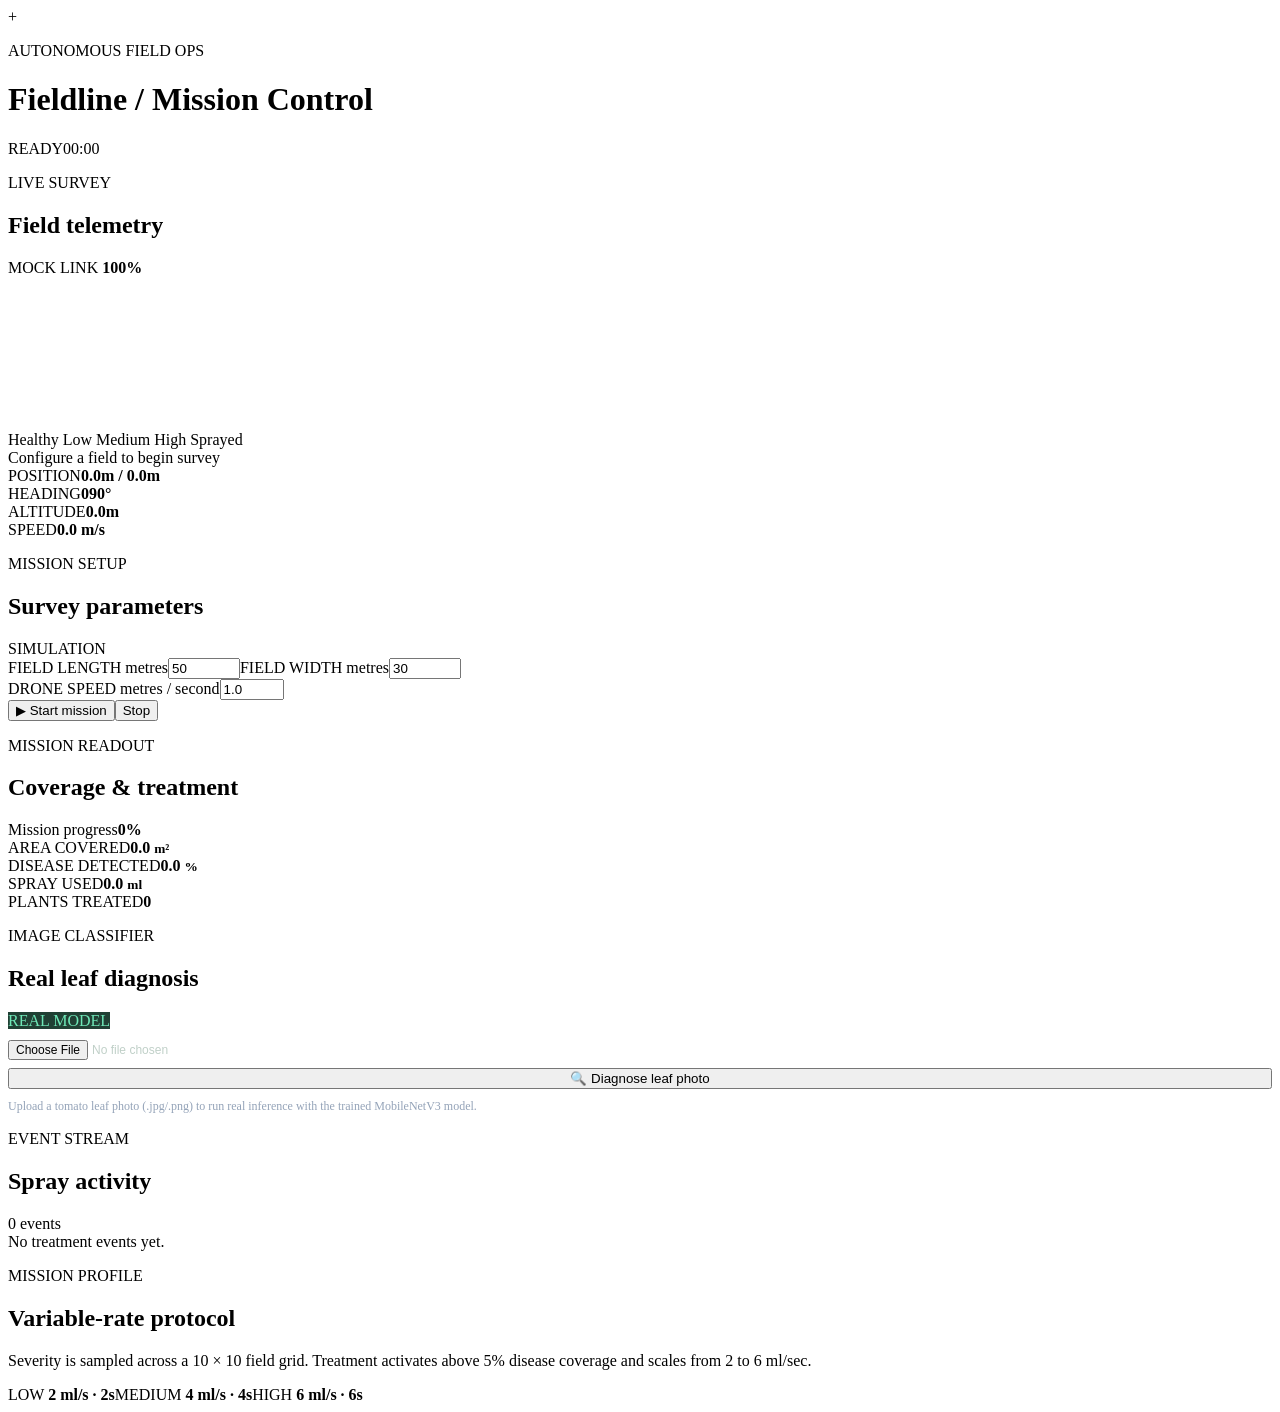
==== frontend/templates/index.html @ a84073eb "Initial commit: tomato disease classifier pipeline, audited dataset metadata, model evaluation, and " ====
<!doctype html>
<html lang="en">
<head>
  <meta charset="utf-8">
  <meta name="viewport" content="width=device-width, initial-scale=1">
  <title>Fieldline | UAV Spray Mission</title>
  <link rel="stylesheet" href="{{ url_for('static', filename='css/style.css') }}">
</head>
<body>
  <main class="shell">
    <header class="topbar">
      <div class="brand"><span class="brand-mark">+</span><div><p class="eyebrow">AUTONOMOUS FIELD OPS</p><h1>Fieldline <span>/ Mission Control</span></h1></div></div>
      <div class="mission-state"><span id="status-dot" class="status-dot"></span><span id="mission-status">READY</span><span class="divider"></span><span id="mission-timer">00:00</span></div>
    </header>

    <section class="workspace">
      <div class="map-panel panel">
        <div class="panel-head"><div><p class="eyebrow">LIVE SURVEY</p><h2>Field telemetry</h2></div><div class="signal"><span></span> MOCK LINK <b id="battery">100%</b></div></div>
        <div class="map-wrap"><canvas id="field-map" aria-label="Top-down field map"></canvas><div class="map-legend"><span><i class="swatch healthy"></i> Healthy</span><span><i class="swatch low"></i> Low</span><span><i class="swatch medium"></i> Medium</span><span><i class="swatch high"></i> High</span><span><i class="swatch sprayed"></i> Sprayed</span></div><div class="map-empty" id="map-empty">Configure a field to begin survey</div></div>
        <div class="telemetry"><div><span>POSITION</span><strong id="position">0.0m / 0.0m</strong></div><div><span>HEADING</span><strong id="heading">090°</strong></div><div><span>ALTITUDE</span><strong id="altitude">0.0m</strong></div><div><span>SPEED</span><strong id="speed">0.0 m/s</strong></div></div>
      </div>

      <aside class="side-column">
        <section class="panel control-panel"><div class="panel-head"><div><p class="eyebrow">MISSION SETUP</p><h2>Survey parameters</h2></div><span class="live-chip">SIMULATION</span></div><form id="mission-form"><div class="field-row"><label>FIELD LENGTH <span>metres</span><input id="field-length" type="number" min="1" max="10000" step="1" value="50" required></label><label>FIELD WIDTH <span>metres</span><input id="field-width" type="number" min="1" max="10000" step="1" value="30" required></label></div><label>DRONE SPEED <span>metres / second</span><input id="drone-speed" type="number" min="0.1" max="20" step="0.1" value="1.0" required></label><div class="button-row"><button id="start-button" class="primary" type="submit"><span>▶</span> Start mission</button><button id="stop-button" class="secondary" type="button">Stop</button></div></form></section>
        <section class="panel stats-panel"><div class="panel-head"><div><p class="eyebrow">MISSION READOUT</p><h2>Coverage & treatment</h2></div></div><div class="progress-block"><div class="stat-line"><span>Mission progress</span><strong id="progress-label">0%</strong></div><div class="progress"><i id="progress-bar"></i></div></div><div class="metric-grid"><div><span>AREA COVERED</span><strong id="covered-area">0.0 <small>m²</small></strong></div><div><span>DISEASE DETECTED</span><strong id="disease-percent">0.0 <small>%</small></strong></div><div><span>SPRAY USED</span><strong id="spray-used">0.0 <small>ml</small></strong></div><div><span>PLANTS TREATED</span><strong id="plants-treated">0</strong></div></div></section>
        <section class="panel classifier-panel"><div class="panel-head"><div><p class="eyebrow">IMAGE CLASSIFIER</p><h2>Real leaf diagnosis</h2></div><span class="live-chip" style="background:#204034;color:#6ee7b7">REAL MODEL</span></div><div style="margin-top:10px;"><input type="file" id="leaf-image-input" accept="image/*" style="font-size:12px;margin-bottom:8px;color:#c0d0c8;width:100%;"><button id="diagnose-button" class="primary" type="button" style="width:100%;"><span>🔍</span> Diagnose leaf photo</button></div><div id="diagnosis-result" style="margin-top:10px;font-size:12px;color:#94a3b8;">Upload a tomato leaf photo (.jpg/.png) to run real inference with the trained MobileNetV3 model.</div></section>
      </aside>
    </section>

    <section class="lower-grid"><section class="panel log-panel"><div class="panel-head"><div><p class="eyebrow">EVENT STREAM</p><h2>Spray activity</h2></div><span id="event-count" class="count">0 events</span></div><div id="event-log" class="event-log"><div class="empty-log">No treatment events yet.</div></div></section><section class="panel notes-panel"><p class="eyebrow">MISSION PROFILE</p><h2>Variable-rate protocol</h2><p>Severity is sampled across a 10 × 10 field grid. Treatment activates above 5% disease coverage and scales from 2 to 6 ml/sec.</p><div class="protocol"><span>LOW <b>2 ml/s · 2s</b></span><span>MEDIUM <b>4 ml/s · 4s</b></span><span>HIGH <b>6 ml/s · 6s</b></span></div></section></section>
  </main>
  <script>
    const state = { map: null, telemetry: null, status: null };
    const $ = (id) => document.getElementById(id);
    const canvas = $('field-map');
    const ctx = canvas.getContext('2d');
    const colors = { healthy: '#3f765d', low: '#d5b646', medium: '#d37e3f', high: '#c8584c' };

    function severityColor(value) {
      if (value <= 5) return colors.healthy;
      if (value <= 15) return colors.low;
      if (value <= 30) return colors.medium;
      return colors.high;
    }
    function drawMap() {
      if (!state.map || !state.map.cells.length) return;
      const rect = canvas.getBoundingClientRect(); const ratio = window.devicePixelRatio || 1;
      canvas.width = rect.width * ratio; canvas.height = rect.height * ratio; ctx.setTransform(ratio, 0, 0, ratio, 0, 0);
      const pad = 24, width = rect.width - pad * 2, height = rect.height - pad * 2, rows = state.map.grid_size.rows, cols = state.map.grid_size.cols;
      ctx.fillStyle = '#10221d'; ctx.fillRect(0, 0, rect.width, rect.height);
      const cellW = width / cols, cellH = height / rows;
      state.map.cells.forEach(cell => { const x = pad + cell.col * cellW, y = pad + (rows - 1 - cell.row) * cellH; ctx.fillStyle = severityColor(cell.severity); ctx.globalAlpha = cell.scanned ? 0.92 : 0.2; ctx.fillRect(x + 2, y + 2, cellW - 4, cellH - 4); if (cell.sprayed) { ctx.globalAlpha = 1; ctx.strokeStyle = '#b8e3a7'; ctx.lineWidth = 2; ctx.strokeRect(x + 5, y + 5, cellW - 10, cellH - 10); ctx.fillStyle = '#d5f4c8'; ctx.font = 'bold 14px sans-serif'; ctx.fillText('✓', x + cellW - 20, y + 20); } });
      ctx.globalAlpha = 1; if (state.telemetry) { const px = pad + state.telemetry.position.x / state.map.field_dimensions.length * width; const py = pad + (1 - state.telemetry.position.y / state.map.field_dimensions.width) * height; ctx.save(); ctx.translate(px, py); ctx.rotate((state.telemetry.heading - 90) * Math.PI / 180); ctx.fillStyle = '#f1f5e9'; ctx.shadowColor = '#b8e3a7'; ctx.shadowBlur = 14; ctx.beginPath(); ctx.moveTo(12, 0); ctx.lineTo(-9, -7); ctx.lineTo(-5, 0); ctx.lineTo(-9, 7); ctx.closePath(); ctx.fill(); ctx.restore(); }
    }
    function updateDom() {
      if (state.status) { $('mission-status').textContent = state.status.status.toUpperCase(); $('status-dot').className = 'status-dot ' + state.status.status.toLowerCase(); $('progress-label').textContent = state.status.mission_progress + '%'; $('progress-bar').style.width = state.status.mission_progress + '%'; $('covered-area').innerHTML = state.status.covered_area_m2.toFixed(1) + ' <small>m²</small>'; $('disease-percent').innerHTML = state.status.disease_detected_percent.toFixed(1) + ' <small>%</small>'; $('spray-used').innerHTML = state.status.spray_used_ml.toFixed(1) + ' <small>ml</small>'; $('plants-treated').textContent = state.status.plants_treated; $('mission-timer').textContent = new Date(state.status.elapsed_seconds * 1000).toISOString().substring(14, 19); }
      if (state.telemetry) { const p = state.telemetry.position; $('position').textContent = p.x.toFixed(1) + 'm / ' + p.y.toFixed(1) + 'm'; $('heading').textContent = String(Math.round(state.telemetry.heading)).padStart(3, '0') + '°'; $('altitude').textContent = state.telemetry.altitude.toFixed(1) + 'm'; $('speed').textContent = state.telemetry.speed.toFixed(1) + ' m/s'; $('battery').textContent = state.telemetry.battery + '%'; }
    }
    async function poll() { try { const responses = await Promise.all(['/api/mission/status', '/api/drone/telemetry', '/api/field/disease_map', '/api/spray/log'].map(url => fetch(url))); state.status = await responses[0].json(); state.telemetry = await responses[1].json(); state.map = await responses[2].json(); const log = await responses[3].json(); renderLog(log); updateDom(); drawMap(); $('map-empty').style.display = state.map.cells.length ? 'none' : 'grid'; } catch (error) { console.error(error); } }
    function renderLog(log) { $('event-count').textContent = log.length + (log.length === 1 ? ' event' : ' events'); $('event-log').innerHTML = log.length ? log.slice(0, 8).map(event => `<div class="event"><span class="event-dot ${event.severity_level.toLowerCase()}"></span><div><b>${event.severity_level} treatment</b><small>${event.position.x}m / ${event.position.y}m · ${new Date(event.timestamp).toLocaleTimeString()}</small></div><strong>${event.spray_amount_ml.toFixed(1)} ml</strong></div>`).join('') : '<div class="empty-log">No treatment events yet.</div>'; }
    $('mission-form').addEventListener('submit', async (event) => { event.preventDefault(); const payload = { field_length: Number($('field-length').value), field_width: Number($('field-width').value), drone_speed: Number($('drone-speed').value) }; const response = await fetch('/api/mission/start', { method: 'POST', headers: {'Content-Type': 'application/json'}, body: JSON.stringify(payload) }); if (!response.ok) { const data = await response.json(); alert(data.error); return; } $('map-empty').style.display = 'none'; await poll(); });
    $('stop-button').addEventListener('click', async () => { await fetch('/api/mission/stop', { method: 'POST' }); await poll(); });
    $('diagnose-button').addEventListener('click', async () => {
      const file = $('leaf-image-input').files[0];
      if (!file) { $('diagnosis-result').innerHTML = '<span style="color:#f87171;">Please select a leaf image file first.</span>'; return; }
      const fd = new FormData();
      fd.append('image', file);
      $('diagnosis-result').innerHTML = '<span style="color:#6ee7b7;">Running real model inference...</span>';
      try {
        const res = await fetch('/api/predict', { method: 'POST', body: fd });
        const data = await res.json();
        if (data.error) { $('diagnosis-result').innerHTML = '<span style="color:#f87171;">Error: ' + data.error + '</span>'; return; }
        const probs = data.class_probabilities || {};
        const probStr = Object.entries(probs).map(([k, v]) => `<div><small>${k}: ${(v*100).toFixed(1)}%</small></div>`).join('');
        $('diagnosis-result').innerHTML = `
          <div style="padding:10px;background:#10221d;border:1px solid #204034;border-radius:6px;margin-top:6px;">
            <div style="color:#6ee7b7;font-weight:bold;font-size:14px;text-transform:uppercase;">${data.predicted_class}</div>
            <div style="font-size:12px;margin:4px 0;">Confidence: <b>${(data.confidence * 100).toFixed(1)}%</b> · Latency: <b>${Math.round(data.inference_time_ms)} ms</b></div>
            <div style="margin:6px 0;padding-top:6px;border-top:1px dashed #204034;">${probStr}</div>
            <small style="color:#6b7280;display:block;font-size:10px;line-height:1.2;margin-top:4px;"><i>Note: Confidence indicates classifier certainty for this image; it does not measure infected leaf area or disease severity.</i></small>
          </div>`;
      } catch (err) {
        $('diagnosis-result').innerHTML = '<span style="color:#f87171;">Request failed: ' + err.message + '</span>';
      }
    });
    window.addEventListener('resize', drawMap); poll(); setInterval(poll, 1000);
  </script>
</body>
</html>
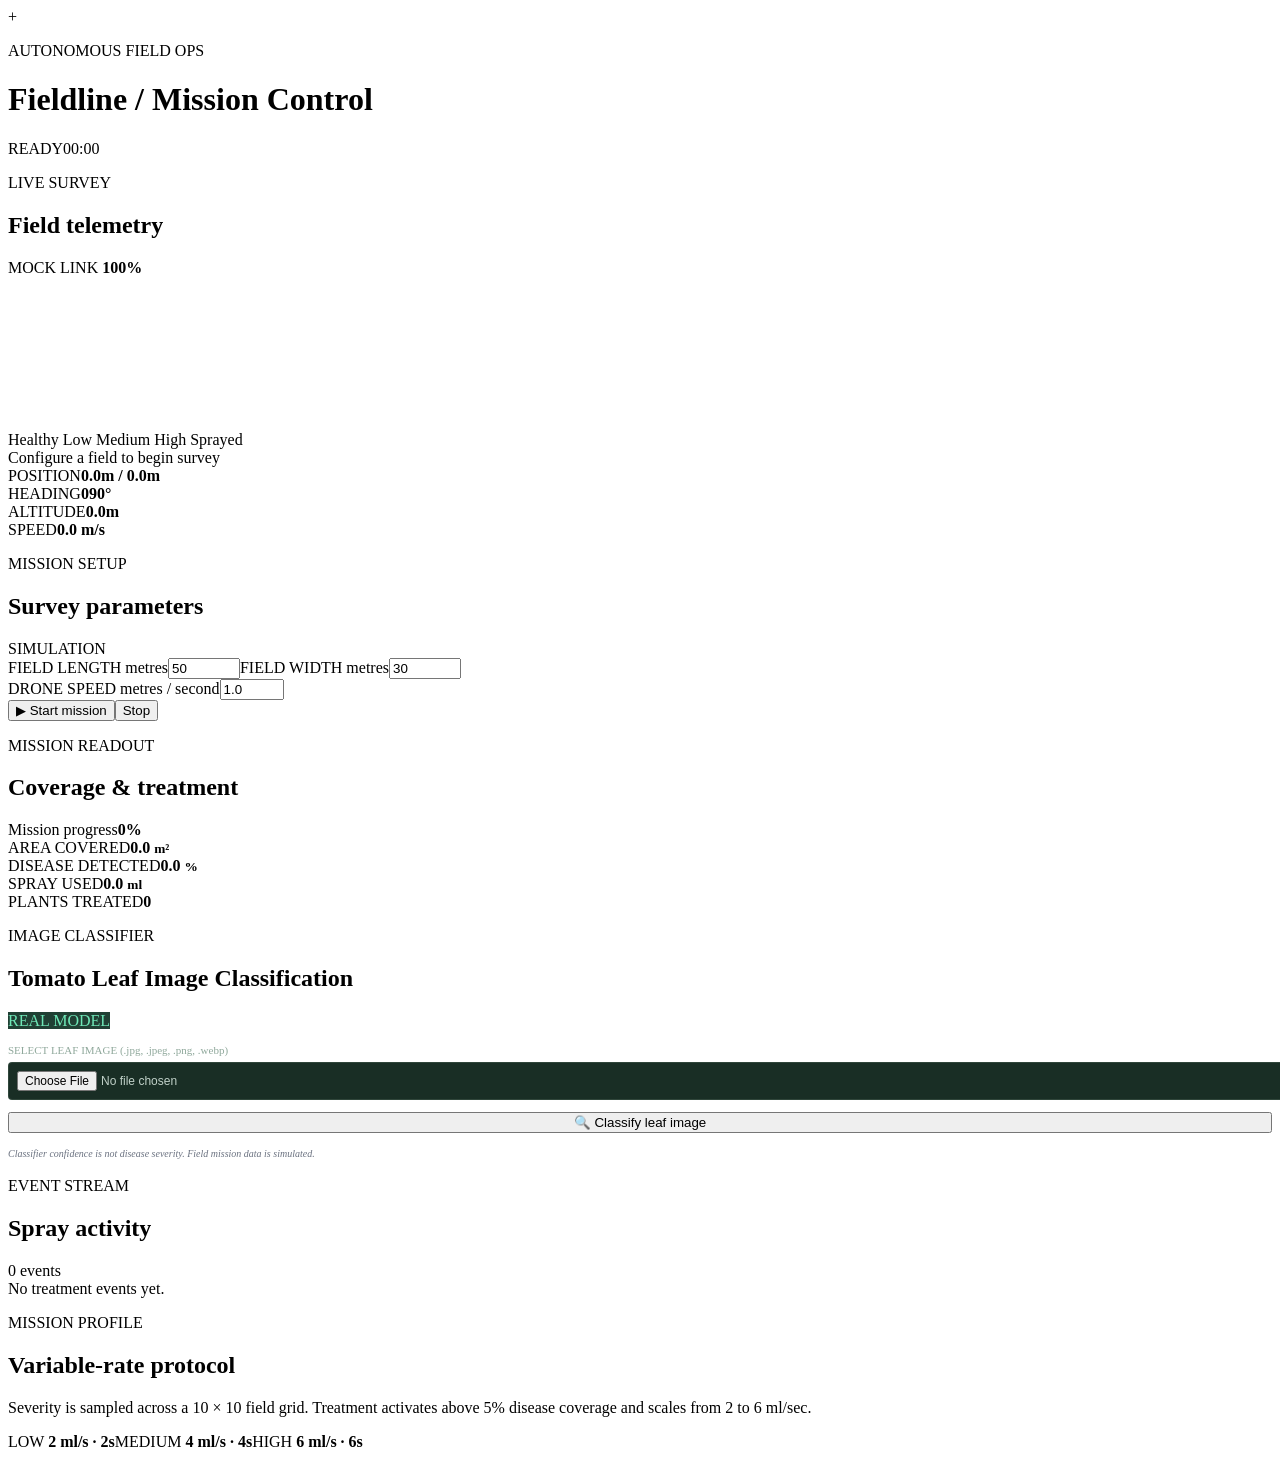
==== commit b2038e43: "Restore leaf image classification panel in dashboard and document in README" ====
--- a/frontend/templates/index.html
+++ b/frontend/templates/index.html
@@ -23,7 +23,87 @@
       <aside class="side-column">
         <section class="panel control-panel"><div class="panel-head"><div><p class="eyebrow">MISSION SETUP</p><h2>Survey parameters</h2></div><span class="live-chip">SIMULATION</span></div><form id="mission-form"><div class="field-row"><label>FIELD LENGTH <span>metres</span><input id="field-length" type="number" min="1" max="10000" step="1" value="50" required></label><label>FIELD WIDTH <span>metres</span><input id="field-width" type="number" min="1" max="10000" step="1" value="30" required></label></div><label>DRONE SPEED <span>metres / second</span><input id="drone-speed" type="number" min="0.1" max="20" step="0.1" value="1.0" required></label><div class="button-row"><button id="start-button" class="primary" type="submit"><span>▶</span> Start mission</button><button id="stop-button" class="secondary" type="button">Stop</button></div></form></section>
         <section class="panel stats-panel"><div class="panel-head"><div><p class="eyebrow">MISSION READOUT</p><h2>Coverage & treatment</h2></div></div><div class="progress-block"><div class="stat-line"><span>Mission progress</span><strong id="progress-label">0%</strong></div><div class="progress"><i id="progress-bar"></i></div></div><div class="metric-grid"><div><span>AREA COVERED</span><strong id="covered-area">0.0 <small>m²</small></strong></div><div><span>DISEASE DETECTED</span><strong id="disease-percent">0.0 <small>%</small></strong></div><div><span>SPRAY USED</span><strong id="spray-used">0.0 <small>ml</small></strong></div><div><span>PLANTS TREATED</span><strong id="plants-treated">0</strong></div></div></section>
-        <section class="panel classifier-panel"><div class="panel-head"><div><p class="eyebrow">IMAGE CLASSIFIER</p><h2>Real leaf diagnosis</h2></div><span class="live-chip" style="background:#204034;color:#6ee7b7">REAL MODEL</span></div><div style="margin-top:10px;"><input type="file" id="leaf-image-input" accept="image/*" style="font-size:12px;margin-bottom:8px;color:#c0d0c8;width:100%;"><button id="diagnose-button" class="primary" type="button" style="width:100%;"><span>🔍</span> Diagnose leaf photo</button></div><div id="diagnosis-result" style="margin-top:10px;font-size:12px;color:#94a3b8;">Upload a tomato leaf photo (.jpg/.png) to run real inference with the trained MobileNetV3 model.</div></section>
+        <section class="panel classifier-panel" id="leaf-classification-panel">
+          <div class="panel-head">
+            <div>
+              <p class="eyebrow">IMAGE CLASSIFIER</p>
+              <h2>Tomato Leaf Image Classification</h2>
+            </div>
+            <span class="live-chip" style="background:#204034;color:#6ee7b7">REAL MODEL</span>
+          </div>
+
+          <div class="classifier-body" style="margin-top:14px;display:flex;flex-direction:column;gap:12px;">
+            <div class="classifier-input-group">
+              <label for="leaf-image-input" style="font-size:11px;color:#8fa89b;margin-bottom:6px;display:block;">
+                SELECT LEAF IMAGE <span>(.jpg, .jpeg, .png, .webp)</span>
+              </label>
+              <input type="file" id="leaf-image-input" accept=".jpg,.jpeg,.png,.webp,image/jpeg,image/png,image/webp" style="font-size:12px;color:#c0d0c8;width:100%;padding:8px;background:#192e25;border:1px solid rgba(201,231,208,0.13);border-radius:4px;">
+            </div>
+
+            <div id="image-preview-container" style="display:none;align-items:center;justify-content:center;background:#10221d;border:1px dashed #204034;border-radius:6px;padding:8px;max-height:180px;overflow:hidden;">
+              <img id="leaf-image-preview" src="" alt="Selected leaf preview" style="max-height:160px;max-width:100%;object-fit:contain;border-radius:4px;">
+            </div>
+
+            <button id="classify-leaf-button" class="primary" type="button" style="width:100%;">
+              <span id="classify-button-icon">🔍</span> <span id="classify-button-text">Classify leaf image</span>
+            </button>
+
+            <div id="classification-loading" style="display:none;text-align:center;padding:8px;font-size:12px;color:#6ee7b7;font-family:'DM Mono',monospace;">
+              <span>⏳ Running real model inference...</span>
+            </div>
+
+            <div id="classification-error" style="display:none;padding:10px;background:rgba(219,118,101,0.1);border:1px solid #db7665;border-radius:6px;font-size:12px;color:#fca5a5;"></div>
+
+            <div id="classification-results" style="display:none;background:#10221d;border:1px solid #204034;border-radius:6px;padding:14px;">
+              <div style="display:flex;justify-content:space-between;align-items:baseline;margin-bottom:6px;">
+                <span style="font-size:11px;color:#8fa89b;font-family:'DM Mono',monospace;">PREDICTED CLASS</span>
+                <span id="res-latency" style="font-size:11px;color:#8fa89b;font-family:'DM Mono',monospace;">-- ms</span>
+              </div>
+              <div id="res-predicted-class" style="font-size:17px;font-weight:700;color:#6ee7b7;text-transform:uppercase;letter-spacing:0.5px;">--</div>
+              <div style="font-size:12px;color:#edf3e9;margin-top:4px;margin-bottom:12px;">
+                Overall Confidence: <b id="res-confidence" style="color:#b8e3a7;">--%</b>
+              </div>
+
+              <div style="border-top:1px dashed #204034;padding-top:10px;margin-top:8px;">
+                <span style="font-size:10px;color:#8fa89b;font-family:'DM Mono',monospace;display:block;margin-bottom:8px;letter-spacing:0.8px;">CLASS PROBABILITIES</span>
+                
+                <div style="margin-bottom:6px;">
+                  <div style="display:flex;justify-content:space-between;font-size:11px;margin-bottom:3px;">
+                    <span style="color:#c4d4c8;">Healthy</span>
+                    <strong id="prob-val-healthy" style="color:#edf3e9;font-family:'DM Mono',monospace;">0.0%</strong>
+                  </div>
+                  <div style="height:4px;background:#263c32;border-radius:2px;overflow:hidden;">
+                    <div id="prob-bar-healthy" style="height:100%;width:0%;background:#3f765d;transition:width 0.4s ease;"></div>
+                  </div>
+                </div>
+
+                <div style="margin-bottom:6px;">
+                  <div style="display:flex;justify-content:space-between;font-size:11px;margin-bottom:3px;">
+                    <span style="color:#c4d4c8;">Early Blight</span>
+                    <strong id="prob-val-early-blight" style="color:#edf3e9;font-family:'DM Mono',monospace;">0.0%</strong>
+                  </div>
+                  <div style="height:4px;background:#263c32;border-radius:2px;overflow:hidden;">
+                    <div id="prob-bar-early-blight" style="height:100%;width:0%;background:#d5b646;transition:width 0.4s ease;"></div>
+                  </div>
+                </div>
+
+                <div style="margin-bottom:6px;">
+                  <div style="display:flex;justify-content:space-between;font-size:11px;margin-bottom:3px;">
+                    <span style="color:#c4d4c8;">Late Blight</span>
+                    <strong id="prob-val-late-blight" style="color:#edf3e9;font-family:'DM Mono',monospace;">0.0%</strong>
+                  </div>
+                  <div style="height:4px;background:#263c32;border-radius:2px;overflow:hidden;">
+                    <div id="prob-bar-late-blight" style="height:100%;width:0%;background:#c8584c;transition:width 0.4s ease;"></div>
+                  </div>
+                </div>
+              </div>
+            </div>
+
+            <div class="classifier-disclaimer" style="font-size:10px;line-height:1.4;color:#6b7280;margin-top:2px;">
+              <i>Classifier confidence is not disease severity. Field mission data is simulated.</i>
+            </div>
+          </div>
+        </section>
       </aside>
     </section>
 
@@ -60,27 +140,107 @@
     function renderLog(log) { $('event-count').textContent = log.length + (log.length === 1 ? ' event' : ' events'); $('event-log').innerHTML = log.length ? log.slice(0, 8).map(event => `<div class="event"><span class="event-dot ${event.severity_level.toLowerCase()}"></span><div><b>${event.severity_level} treatment</b><small>${event.position.x}m / ${event.position.y}m · ${new Date(event.timestamp).toLocaleTimeString()}</small></div><strong>${event.spray_amount_ml.toFixed(1)} ml</strong></div>`).join('') : '<div class="empty-log">No treatment events yet.</div>'; }
     $('mission-form').addEventListener('submit', async (event) => { event.preventDefault(); const payload = { field_length: Number($('field-length').value), field_width: Number($('field-width').value), drone_speed: Number($('drone-speed').value) }; const response = await fetch('/api/mission/start', { method: 'POST', headers: {'Content-Type': 'application/json'}, body: JSON.stringify(payload) }); if (!response.ok) { const data = await response.json(); alert(data.error); return; } $('map-empty').style.display = 'none'; await poll(); });
     $('stop-button').addEventListener('click', async () => { await fetch('/api/mission/stop', { method: 'POST' }); await poll(); });
-    $('diagnose-button').addEventListener('click', async () => {
-      const file = $('leaf-image-input').files[0];
-      if (!file) { $('diagnosis-result').innerHTML = '<span style="color:#f87171;">Please select a leaf image file first.</span>'; return; }
-      const fd = new FormData();
-      fd.append('image', file);
-      $('diagnosis-result').innerHTML = '<span style="color:#6ee7b7;">Running real model inference...</span>';
+
+    // --- Image Upload & Classification Panel Handler ---
+    const imageInput = $('leaf-image-input');
+    const imagePreviewContainer = $('image-preview-container');
+    const imagePreview = $('leaf-image-preview');
+    const classifyBtn = $('classify-leaf-button');
+    const btnIcon = $('classify-button-icon');
+    const btnText = $('classify-button-text');
+    const loadingElem = $('classification-loading');
+    const errorElem = $('classification-error');
+    const resultsElem = $('classification-results');
+
+    imageInput.addEventListener('change', () => {
+      errorElem.style.display = 'none';
+      errorElem.textContent = '';
+      const file = imageInput.files && imageInput.files[0];
+      if (file) {
+        const reader = new FileReader();
+        reader.onload = (e) => {
+          imagePreview.src = e.target.result;
+          imagePreviewContainer.style.display = 'flex';
+        };
+        reader.readAsDataURL(file);
+      } else {
+        imagePreview.src = '';
+        imagePreviewContainer.style.display = 'none';
+      }
+    });
+
+    classifyBtn.addEventListener('click', async () => {
+      errorElem.style.display = 'none';
+      errorElem.textContent = '';
+      const file = imageInput.files && imageInput.files[0];
+      if (!file) {
+        errorElem.textContent = 'Please choose a leaf image file (.jpg, .jpeg, .png, or .webp) first.';
+        errorElem.style.display = 'block';
+        return;
+      }
+
+      const validTypes = ['image/jpeg', 'image/png', 'image/webp'];
+      const ext = file.name.split('.').pop().toLowerCase();
+      const validExts = ['jpg', 'jpeg', 'png', 'webp'];
+      if (!validExts.includes(ext) && !validTypes.includes(file.type)) {
+        errorElem.textContent = 'Selected file format is not supported. Please select a JPG, JPEG, PNG, or WebP image.';
+        errorElem.style.display = 'block';
+        return;
+      }
+
+      classifyBtn.disabled = true;
+      btnIcon.textContent = '⏳';
+      btnText.textContent = 'Inference in progress...';
+      loadingElem.style.display = 'block';
+
       try {
-        const res = await fetch('/api/predict', { method: 'POST', body: fd });
-        const data = await res.json();
-        if (data.error) { $('diagnosis-result').innerHTML = '<span style="color:#f87171;">Error: ' + data.error + '</span>'; return; }
+        const formData = new FormData();
+        formData.append('image', file);
+
+        const response = await fetch('/api/predict', {
+          method: 'POST',
+          body: formData
+        });
+
+        let data;
+        try {
+          data = await response.json();
+        } catch (jsonErr) {
+          throw new Error('Server returned an invalid non-JSON response (HTTP ' + response.status + ').');
+        }
+
+        if (!response.ok || data.error) {
+          throw new Error(data.error || 'Prediction failed with status ' + response.status);
+        }
+
+        // Render actual model prediction
+        $('res-predicted-class').textContent = data.predicted_class.replace('_', ' ');
+        $('res-confidence').textContent = (data.confidence * 100).toFixed(1) + '%';
+        $('res-latency').textContent = Math.round(data.inference_time_ms) + ' ms';
+
         const probs = data.class_probabilities || {};
-        const probStr = Object.entries(probs).map(([k, v]) => `<div><small>${k}: ${(v*100).toFixed(1)}%</small></div>`).join('');
-        $('diagnosis-result').innerHTML = `
-          <div style="padding:10px;background:#10221d;border:1px solid #204034;border-radius:6px;margin-top:6px;">
-            <div style="color:#6ee7b7;font-weight:bold;font-size:14px;text-transform:uppercase;">${data.predicted_class}</div>
-            <div style="font-size:12px;margin:4px 0;">Confidence: <b>${(data.confidence * 100).toFixed(1)}%</b> · Latency: <b>${Math.round(data.inference_time_ms)} ms</b></div>
-            <div style="margin:6px 0;padding-top:6px;border-top:1px dashed #204034;">${probStr}</div>
-            <small style="color:#6b7280;display:block;font-size:10px;line-height:1.2;margin-top:4px;"><i>Note: Confidence indicates classifier certainty for this image; it does not measure infected leaf area or disease severity.</i></small>
-          </div>`;
+        const hProb = (probs.healthy || 0) * 100;
+        const ebProb = (probs.early_blight || 0) * 100;
+        const lbProb = (probs.late_blight || 0) * 100;
+
+        $('prob-val-healthy').textContent = hProb.toFixed(1) + '%';
+        $('prob-bar-healthy').style.width = Math.min(100, Math.max(0, hProb)) + '%';
+
+        $('prob-val-early-blight').textContent = ebProb.toFixed(1) + '%';
+        $('prob-bar-early-blight').style.width = Math.min(100, Math.max(0, ebProb)) + '%';
+
+        $('prob-val-late-blight').textContent = lbProb.toFixed(1) + '%';
+        $('prob-bar-late-blight').style.width = Math.min(100, Math.max(0, lbProb)) + '%';
+
+        resultsElem.style.display = 'block';
       } catch (err) {
-        $('diagnosis-result').innerHTML = '<span style="color:#f87171;">Request failed: ' + err.message + '</span>';
+        errorElem.textContent = err.message || 'An unexpected error occurred during classification.';
+        errorElem.style.display = 'block';
+      } finally {
+        classifyBtn.disabled = false;
+        btnIcon.textContent = '🔍';
+        btnText.textContent = 'Classify leaf image';
+        loadingElem.style.display = 'none';
       }
     });
     window.addEventListener('resize', drawMap); poll(); setInterval(poll, 1000);
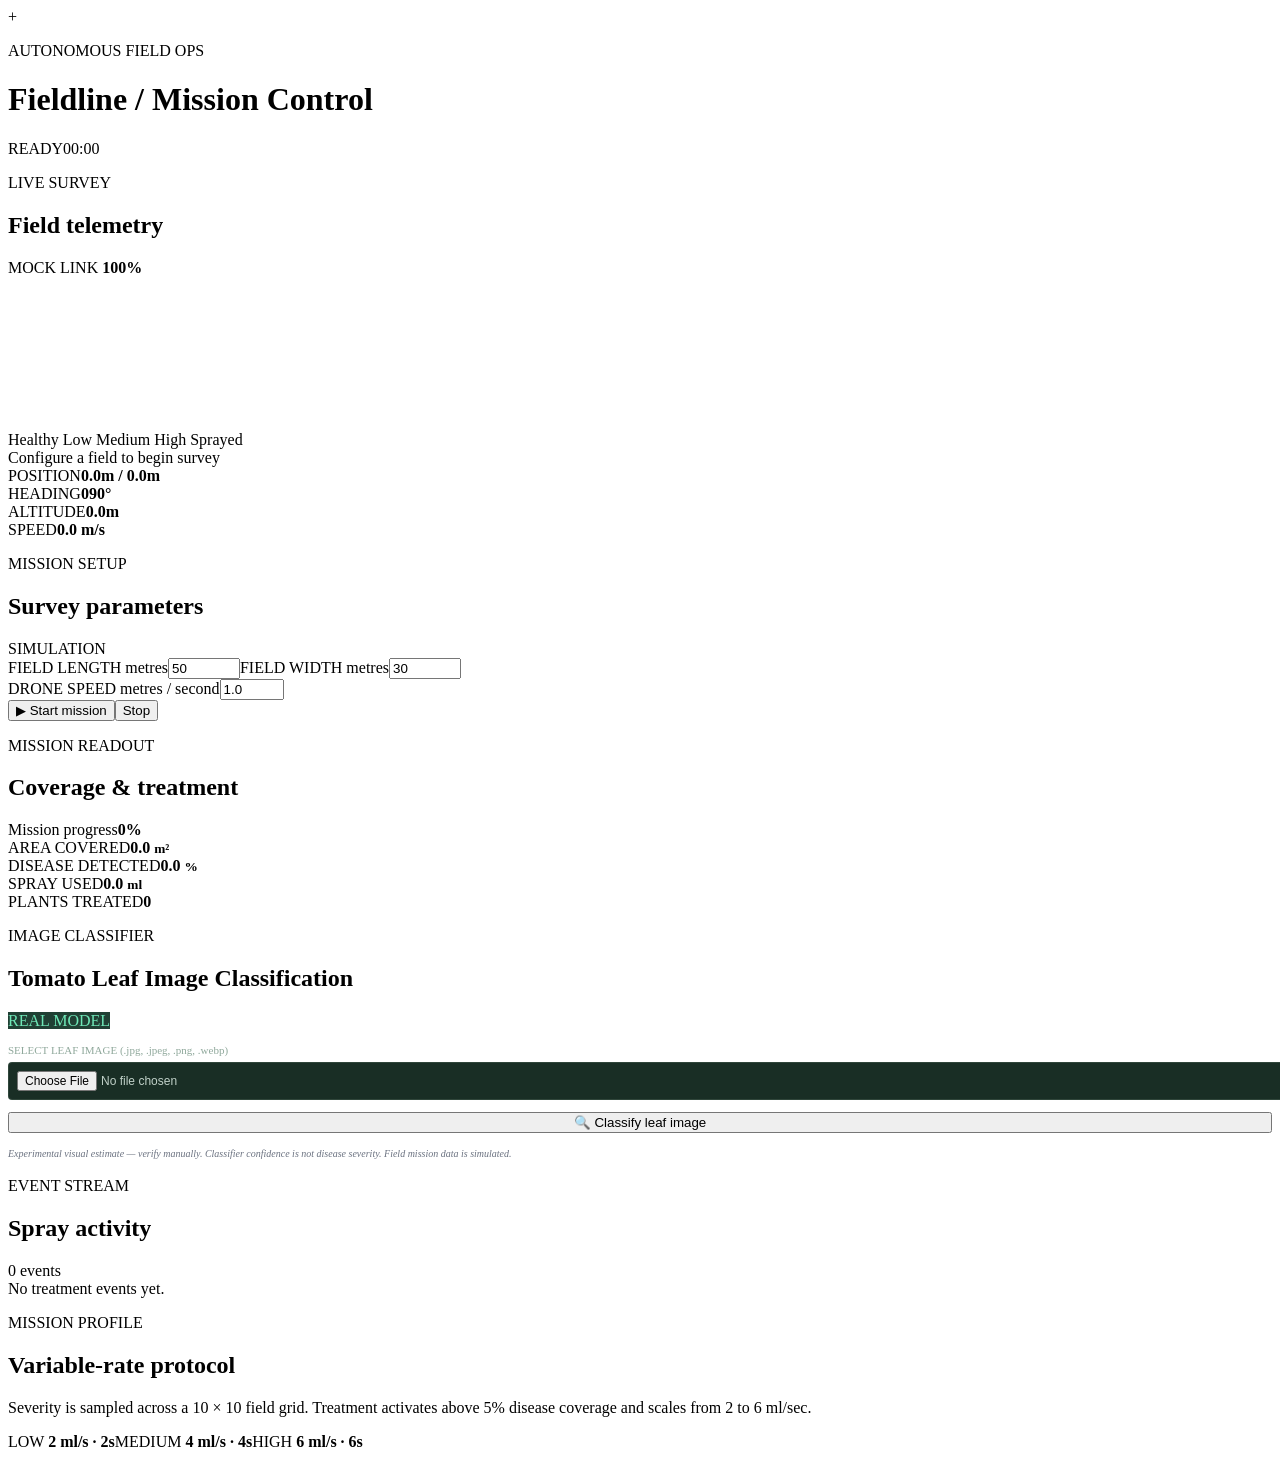
==== commit 84bcb67a: "Add experimental leaf disease severity estimation to classification panel" ====
--- a/frontend/templates/index.html
+++ b/frontend/templates/index.html
@@ -97,10 +97,53 @@
                   </div>
                 </div>
               </div>
+
+              <!-- Estimated Visible Leaf Severity Section -->
+              <div id="severity-section" style="border-top:1px solid #204034;padding-top:10px;margin-top:12px;">
+                <div style="display:flex;justify-content:space-between;align-items:center;margin-bottom:6px;">
+                  <span style="font-size:10px;color:#8fa89b;font-family:'DM Mono',monospace;letter-spacing:0.8px;">ESTIMATED VISIBLE LEAF SEVERITY</span>
+                  <span id="severity-badge" class="live-chip" style="font-size:9px;padding:2px 5px;background:#2d3a22;color:#d5b646;border-color:rgba(213,182,70,0.3);">EXPERIMENTAL</span>
+                </div>
+
+                <div id="severity-data-block">
+                  <div style="display:flex;justify-content:space-between;align-items:baseline;margin-bottom:4px;">
+                    <span style="font-size:11px;color:#c4d4c8;">Affected Leaf Area:</span>
+                    <strong id="sev-affected-area" style="font-size:13px;color:#edf3e9;font-family:'DM Mono',monospace;">--%</strong>
+                  </div>
+                  <div style="display:flex;justify-content:space-between;align-items:baseline;margin-bottom:4px;">
+                    <span style="font-size:11px;color:#c4d4c8;">Severity Band:</span>
+                    <strong id="sev-band" style="font-size:12px;color:#e6cb61;font-family:'DM Mono',monospace;">--</strong>
+                  </div>
+                  <div style="display:flex;justify-content:space-between;align-items:baseline;margin-bottom:4px;">
+                    <span style="font-size:10px;color:#8fa89b;">Method:</span>
+                    <span id="sev-method" style="font-size:10px;color:#8fa89b;font-family:'DM Mono',monospace;">Image processing</span>
+                  </div>
+                </div>
+
+                <div id="severity-unavailable-block" style="display:none;padding:6px 8px;background:rgba(219,118,101,0.08);border:1px solid rgba(219,118,101,0.3);border-radius:4px;margin-top:4px;">
+                  <div style="font-size:11px;font-weight:600;color:#fca5a5;margin-bottom:2px;">⚠️ Severity Unavailable</div>
+                  <div id="sev-unavailable-reason" style="font-size:10px;color:#c4d4c8;line-height:1.3;">Measurement could not be obtained reliably.</div>
+                </div>
+
+                <div id="severity-reasons-block" style="display:none;margin-top:6px;padding:6px;background:rgba(230,203,97,0.07);border:1px solid rgba(230,203,97,0.25);border-radius:4px;font-size:10px;color:#fef08a;">
+                  <span id="sev-reasons-text"></span>
+                </div>
+
+                <!-- Optional Lesion / Leaf Overlay Preview -->
+                <div id="severity-overlay-container" style="display:none;margin-top:8px;">
+                  <div style="display:flex;justify-content:space-between;align-items:center;margin-bottom:4px;">
+                    <span style="font-size:10px;color:#8fa89b;font-family:'DM Mono',monospace;">LEAF & LESION OVERLAY</span>
+                    <span style="font-size:9px;color:#6ee7b7;">Teal: Leaf · Red: Lesion</span>
+                  </div>
+                  <div style="text-align:center;background:#0d1c17;border:1px solid #204034;border-radius:4px;padding:4px;max-height:160px;overflow:hidden;">
+                    <img id="severity-overlay-img" src="" alt="Lesion overlay" style="max-height:150px;max-width:100%;object-fit:contain;border-radius:2px;">
+                  </div>
+                </div>
+              </div>
             </div>
 
             <div class="classifier-disclaimer" style="font-size:10px;line-height:1.4;color:#6b7280;margin-top:2px;">
-              <i>Classifier confidence is not disease severity. Field mission data is simulated.</i>
+              <i>Experimental visual estimate — verify manually. Classifier confidence is not disease severity. Field mission data is simulated.</i>
             </div>
           </div>
         </section>
@@ -213,7 +256,7 @@
           throw new Error(data.error || 'Prediction failed with status ' + response.status);
         }
 
-        // Render actual model prediction
+        // 1. Render actual model prediction
         $('res-predicted-class').textContent = data.predicted_class.replace('_', ' ');
         $('res-confidence').textContent = (data.confidence * 100).toFixed(1) + '%';
         $('res-latency').textContent = Math.round(data.inference_time_ms) + ' ms';
@@ -231,6 +274,40 @@
 
         $('prob-val-late-blight').textContent = lbProb.toFixed(1) + '%';
         $('prob-bar-late-blight').style.width = Math.min(100, Math.max(0, lbProb)) + '%';
+
+        // 2. Render Severity Section
+        const sev = data.severity;
+        if (sev && sev.status === 'estimated' && sev.affected_leaf_area_percent !== null) {
+          $('severity-data-block').style.display = 'block';
+          $('severity-unavailable-block').style.display = 'none';
+          $('sev-affected-area').textContent = sev.affected_leaf_area_percent.toFixed(1) + '%';
+          $('sev-band').textContent = sev.band_label || (sev.band ? sev.band.toUpperCase() : '--');
+          $('sev-method').textContent = 'Experimental visual estimate';
+
+          if (sev.reasons && sev.reasons.length > 0) {
+            $('severity-reasons-block').style.display = 'block';
+            $('sev-reasons-text').innerHTML = '⚠️ <b>Note:</b> ' + sev.reasons.join('<br>');
+          } else {
+            $('severity-reasons-block').style.display = 'none';
+          }
+
+          if (sev.overlay_image) {
+            $('severity-overlay-img').src = sev.overlay_image;
+            $('severity-overlay-container').style.display = 'block';
+          } else {
+            $('severity-overlay-container').style.display = 'none';
+          }
+        } else {
+          // Severity is unavailable or failed
+          $('severity-data-block').style.display = 'none';
+          $('severity-unavailable-block').style.display = 'block';
+          $('severity-reasons-block').style.display = 'none';
+          $('severity-overlay-container').style.display = 'none';
+          const reasonMsg = (sev && sev.reasons && sev.reasons.length > 0)
+            ? sev.reasons.join(' ')
+            : 'Visible leaf or lesion area could not be segmented reliably.';
+          $('sev-unavailable-reason').textContent = reasonMsg;
+        }
 
         resultsElem.style.display = 'block';
       } catch (err) {
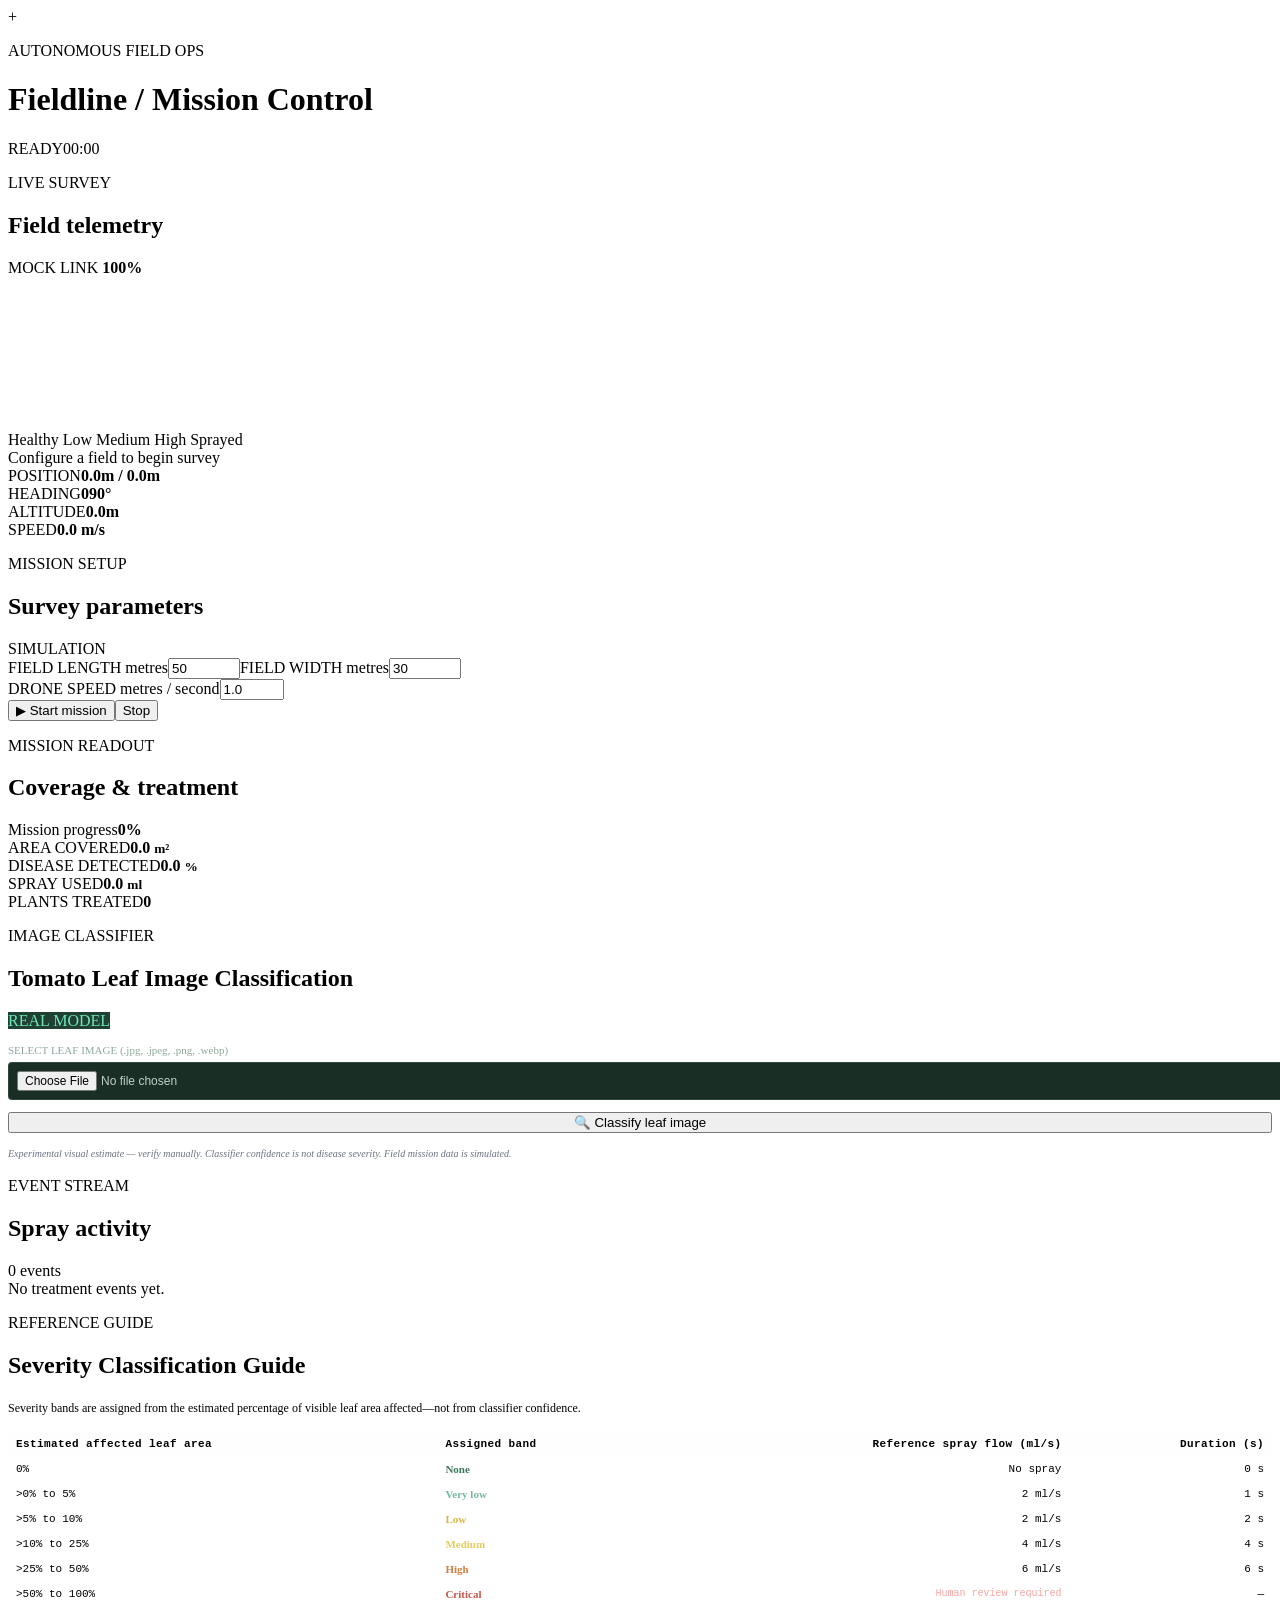
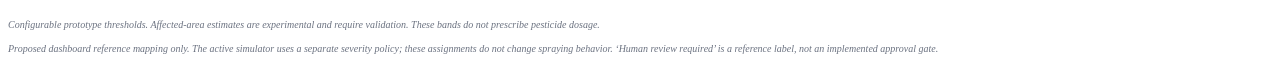
==== commit 757aadd6: "Update Severity Classification Guide reference values and disclaimer in dashboard" ====
--- a/frontend/templates/index.html
+++ b/frontend/templates/index.html
@@ -150,7 +150,81 @@
       </aside>
     </section>
 
-    <section class="lower-grid"><section class="panel log-panel"><div class="panel-head"><div><p class="eyebrow">EVENT STREAM</p><h2>Spray activity</h2></div><span id="event-count" class="count">0 events</span></div><div id="event-log" class="event-log"><div class="empty-log">No treatment events yet.</div></div></section><section class="panel notes-panel"><p class="eyebrow">MISSION PROFILE</p><h2>Variable-rate protocol</h2><p>Severity is sampled across a 10 × 10 field grid. Treatment activates above 5% disease coverage and scales from 2 to 6 ml/sec.</p><div class="protocol"><span>LOW <b>2 ml/s · 2s</b></span><span>MEDIUM <b>4 ml/s · 4s</b></span><span>HIGH <b>6 ml/s · 6s</b></span></div></section></section>
+    <section class="lower-grid">
+      <section class="panel log-panel">
+        <div class="panel-head">
+          <div><p class="eyebrow">EVENT STREAM</p><h2>Spray activity</h2></div>
+          <span id="event-count" class="count">0 events</span>
+        </div>
+        <div id="event-log" class="event-log"><div class="empty-log">No treatment events yet.</div></div>
+      </section>
+
+      <section class="panel notes-panel" id="severity-guide-panel">
+        <p class="eyebrow">REFERENCE GUIDE</p>
+        <h2>Severity Classification Guide</h2>
+        <p style="margin-top:10px;font-size:12px;color:var(--muted);line-height:1.5;">
+          Severity bands are assigned from the estimated percentage of visible leaf area affected—not from classifier confidence.
+        </p>
+
+        <div style="margin-top:14px;border:1px solid var(--line);border-radius:5px;overflow-x:auto;background:var(--panel-2);">
+          <table style="width:100%;min-width:350px;border-collapse:collapse;font-size:11px;text-align:left;">
+            <thead>
+              <tr style="border-bottom:1px solid var(--line);background:rgba(201,231,208,0.04);">
+                <th style="padding:7px 8px;color:var(--muted);font-weight:600;font-family:'DM Mono',monospace;letter-spacing:0.4px;">Estimated affected leaf area</th>
+                <th style="padding:7px 8px;color:var(--muted);font-weight:600;font-family:'DM Mono',monospace;letter-spacing:0.4px;">Assigned band</th>
+                <th style="padding:7px 8px;color:var(--muted);font-weight:600;font-family:'DM Mono',monospace;letter-spacing:0.4px;text-align:right;">Reference spray flow (ml/s)</th>
+                <th style="padding:7px 8px;color:var(--muted);font-weight:600;font-family:'DM Mono',monospace;letter-spacing:0.4px;text-align:right;">Duration (s)</th>
+              </tr>
+            </thead>
+            <tbody>
+              <tr style="border-bottom:1px solid rgba(201,231,208,0.06);">
+                <td style="padding:6px 8px;color:var(--ink);font-family:'DM Mono',monospace;">0%</td>
+                <td style="padding:6px 8px;color:#3f765d;font-weight:600;">None</td>
+                <td style="padding:6px 8px;color:var(--ink);font-family:'DM Mono',monospace;text-align:right;">No spray</td>
+                <td style="padding:6px 8px;color:var(--ink);font-family:'DM Mono',monospace;text-align:right;">0 s</td>
+              </tr>
+              <tr style="border-bottom:1px solid rgba(201,231,208,0.06);">
+                <td style="padding:6px 8px;color:var(--ink);font-family:'DM Mono',monospace;">&gt;0% to 5%</td>
+                <td style="padding:6px 8px;color:#75b7a0;font-weight:600;">Very low</td>
+                <td style="padding:6px 8px;color:var(--ink);font-family:'DM Mono',monospace;text-align:right;">2 ml/s</td>
+                <td style="padding:6px 8px;color:var(--ink);font-family:'DM Mono',monospace;text-align:right;">1 s</td>
+              </tr>
+              <tr style="border-bottom:1px solid rgba(201,231,208,0.06);">
+                <td style="padding:6px 8px;color:var(--ink);font-family:'DM Mono',monospace;">&gt;5% to 10%</td>
+                <td style="padding:6px 8px;color:#d5b646;font-weight:600;">Low</td>
+                <td style="padding:6px 8px;color:var(--ink);font-family:'DM Mono',monospace;text-align:right;">2 ml/s</td>
+                <td style="padding:6px 8px;color:var(--ink);font-family:'DM Mono',monospace;text-align:right;">2 s</td>
+              </tr>
+              <tr style="border-bottom:1px solid rgba(201,231,208,0.06);">
+                <td style="padding:6px 8px;color:var(--ink);font-family:'DM Mono',monospace;">&gt;10% to 25%</td>
+                <td style="padding:6px 8px;color:#e6cb61;font-weight:600;">Medium</td>
+                <td style="padding:6px 8px;color:var(--ink);font-family:'DM Mono',monospace;text-align:right;">4 ml/s</td>
+                <td style="padding:6px 8px;color:var(--ink);font-family:'DM Mono',monospace;text-align:right;">4 s</td>
+              </tr>
+              <tr style="border-bottom:1px solid rgba(201,231,208,0.06);">
+                <td style="padding:6px 8px;color:var(--ink);font-family:'DM Mono',monospace;">&gt;25% to 50%</td>
+                <td style="padding:6px 8px;color:#d37e3f;font-weight:600;">High</td>
+                <td style="padding:6px 8px;color:var(--ink);font-family:'DM Mono',monospace;text-align:right;">6 ml/s</td>
+                <td style="padding:6px 8px;color:var(--ink);font-family:'DM Mono',monospace;text-align:right;">6 s</td>
+              </tr>
+              <tr>
+                <td style="padding:6px 8px;color:var(--ink);font-family:'DM Mono',monospace;">&gt;50% to 100%</td>
+                <td style="padding:6px 8px;color:#c8584c;font-weight:600;">Critical</td>
+                <td style="padding:6px 8px;color:#fca5a5;font-size:10px;font-family:'DM Mono',monospace;text-align:right;">Human review required</td>
+                <td style="padding:6px 8px;color:var(--muted);font-family:'DM Mono',monospace;text-align:right;">—</td>
+              </tr>
+            </tbody>
+          </table>
+        </div>
+
+        <p style="margin-top:12px;font-size:10px;color:#6b7280;line-height:1.4;">
+          <i>Configurable prototype thresholds. Affected-area estimates are experimental and require validation. These bands do not prescribe pesticide dosage.</i>
+        </p>
+        <p style="margin-top:6px;font-size:10px;color:#6b7280;line-height:1.4;">
+          <i>Proposed dashboard reference mapping only. The active simulator uses a separate severity policy; these assignments do not change spraying behavior. ‘Human review required’ is a reference label, not an implemented approval gate.</i>
+        </p>
+      </section>
+    </section>
   </main>
   <script>
     const state = { map: null, telemetry: null, status: null };
